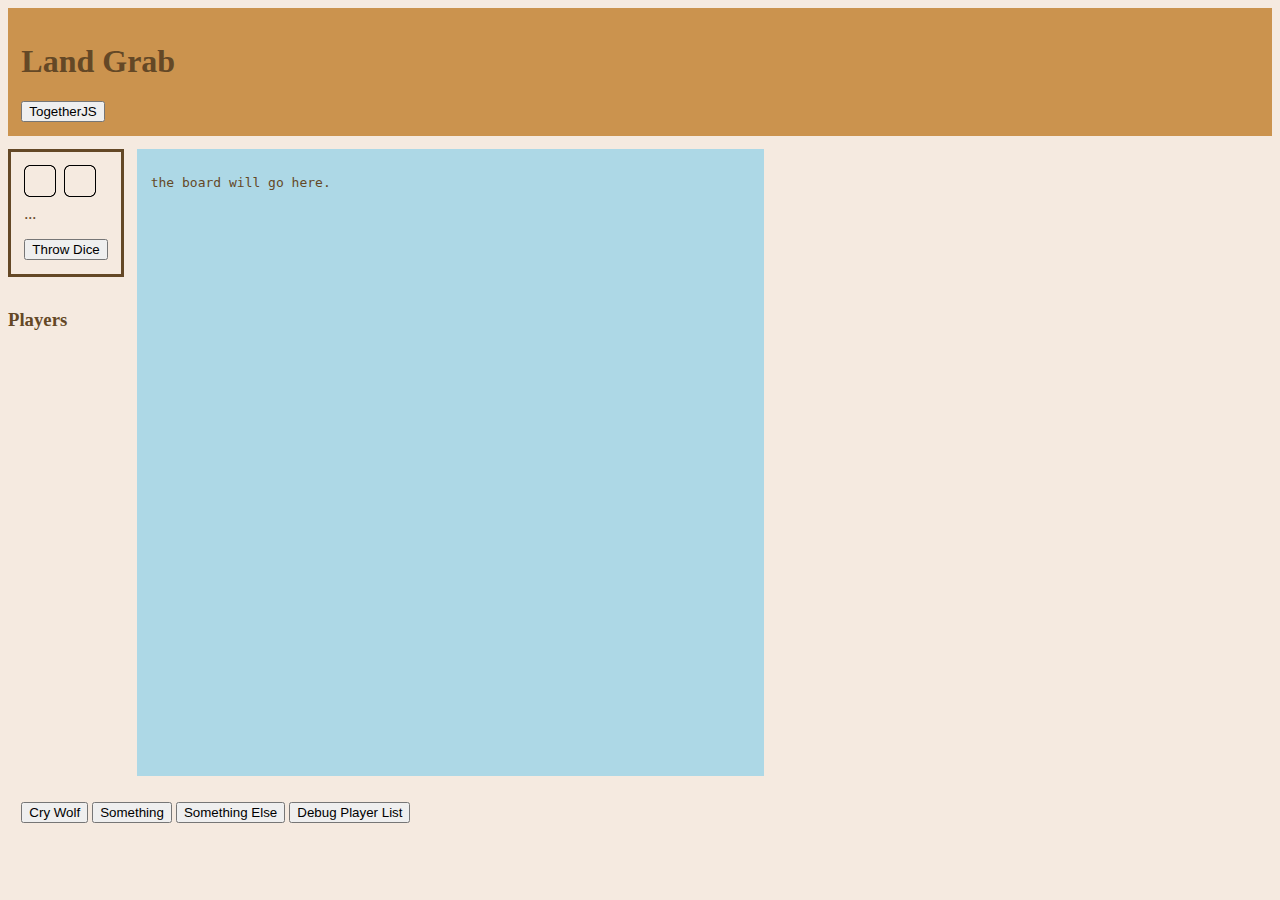
==== play.html @ 9613f4d3 "Preload test" ====
<!doctype html>
<html>
<head>
    <meta charset="utf-8">
    <title>Play Land Grab</title>
    
    <script>
        var TogetherJSConfig_siteName = "LandGrab";
        var TogetherJSConfig_dontShowClicks = true;
        var TogetherJSConfig_disableWebRTC = true;
        var TogetherJSConfig_ignoreForms = true;
        var TogetherJSConfig_suppressJoinConfirmation = true;
        var TogetherJSConfig_ignoreMessages = ["cursor-update", "keydown", "scroll-update", "peer-update"];
    </script>
    <script src="https://togetherjs.com/togetherjs.js"></script>
    
    <script src="src/for_each.js"></script>
    <script src="src/json2.js"></script>
    <script src="src/rng.js"></script>
    <script src="src/dice.js"></script>
    <script src="src/test.js"></script>
    <script src="src/turn.js"></script>
    <script src="src/foul.js"></script>
    
    <script src="src/preload.js"></script>

    <link rel="stylesheet" type="text/css" href="dice.css">
    <link rel="stylesheet" type="text/css" href="board.css">
    <link rel="stylesheet" type="text/css" href="banner.css">
</head>
<body style="background-color:#F5EAE0; color:#644826;">
    
    <!-- Preloading -->
    
    <img src="img/dot_master.png" style="display:none"></img>
    
    <!-- End preload -->
    
    <div id="banner">
    <h1>Land Grab</h1>
    <button onclick="TogetherJS(this); return false;">TogetherJS</button>
    
    </div>
    
    <div id="sidebar">
    
    <div id="dice_block">
        <div id="D1" class="dice">
            <img src="img/dice_master.png" class="dice_background"></img>
        </div>
        <div id="D2" class="dice">
            <img src="img/dice_master.png" class="dice_background"></img>
        </div>
        <div class="end_dice"></div>
        
        <p id="dice_throw">
            ...
        </p>
        
        <button onclick="LandGrab.DiceRoll();" id="dice_button">Throw Dice</button>
        
    </div>
    
    <div id="player_list">
    <h3>Players</h3>
        
        
        
    </div>
    
    </div>
    
    <div id="board">
        
        <pre>the board will go here.</pre>
        
    </div>
    <div id="debug" style="clear:left; padding:10pt;">
        <button onclick="LandGrab.CallFoul('Z');">Cry Wolf</button>
        <button onclick="SomethingChange('Something');">Something</button>
        <button onclick="SomethingChange('Something Else');">Something Else</button>
        <button onclick="LandGrab.AskForPlayerLists();">Debug Player List</button>
    </div>
</body>
</html>
---- dice.css ----
.dice_background {
    position:absolute;
    top:0;
    left:0;
    width:32px;
    height:32px;
}

.dice {
    float:left;
    position:relative;
    width:40px;
    height:40px;
}

#dice_block {
    margin:10pt;
    margin-left:0px;
    padding:10pt;
    border:solid;
    display:inline-block;
}
---- board.css ----
#board {
    float:left;
    position:relative;
    width:600px;
    height:600px;
    margin:10pt;
    margin-left:0px;
    padding:10pt;
    background-color:lightblue;
    display:inline-block;
}

#sidebar {
    float:left;
    position:relative;
}
---- banner.css ----
#banner {
    background-color:#CB934E;
    color:#644826;
    overflow:hidden;
    padding:10pt;
}
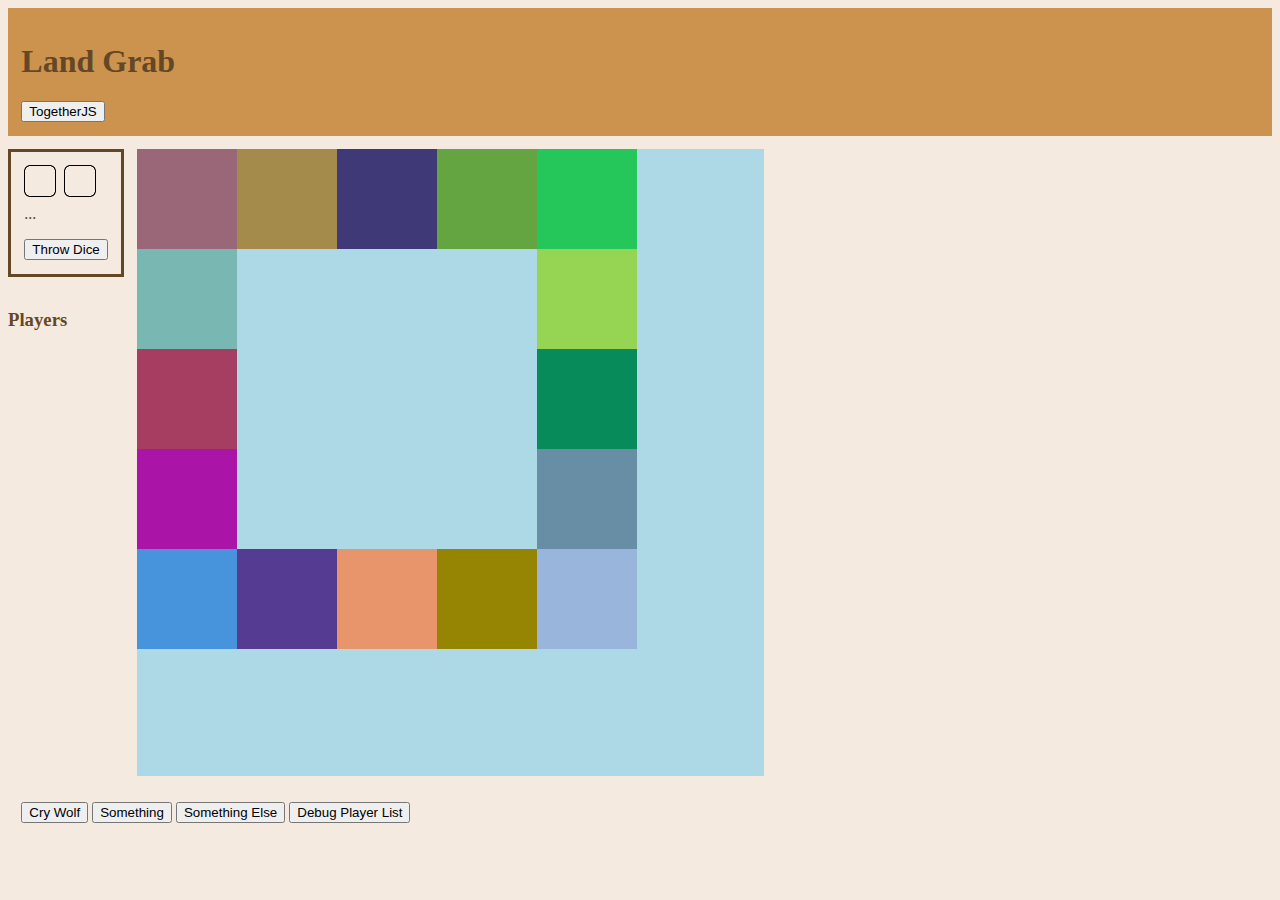
==== commit e499b479: "Board test" ====
--- a/play.html
+++ b/play.html
@@ -21,6 +21,7 @@
     <script src="src/test.js"></script>
     <script src="src/turn.js"></script>
     <script src="src/foul.js"></script>
+    <script src="src/board.js"></script>
     
     <script src="src/preload.js"></script>
 
@@ -29,12 +30,6 @@
     <link rel="stylesheet" type="text/css" href="banner.css">
 </head>
 <body style="background-color:#F5EAE0; color:#644826;">
-    
-    <!-- Preloading -->
-    
-    <img src="img/dot_master.png" style="display:none"></img>
-    
-    <!-- End preload -->
     
     <div id="banner">
     <h1>Land Grab</h1>
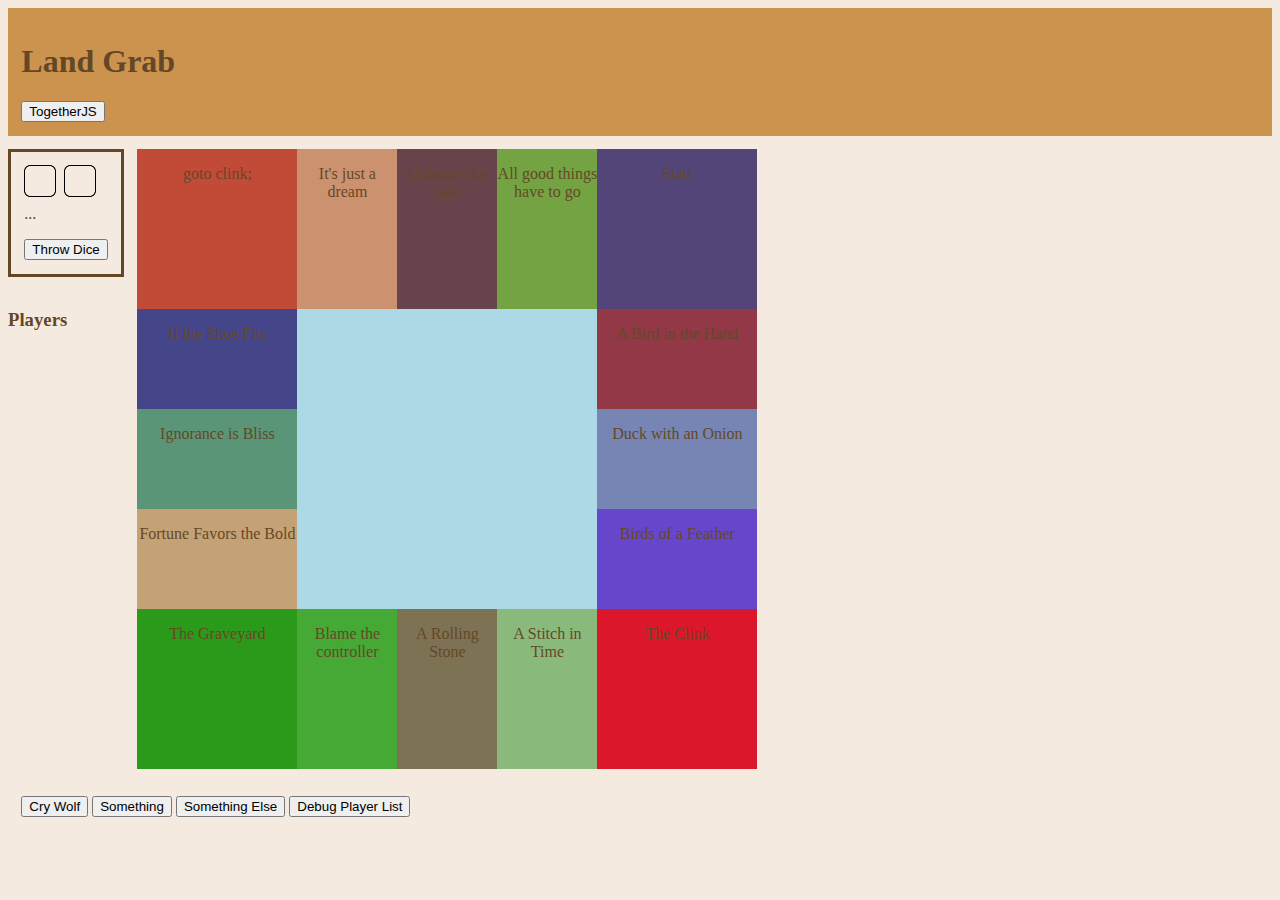
==== commit 430f7f86: "Style refactor" ====
--- a/play.html
+++ b/play.html
@@ -25,9 +25,9 @@
     
     <script src="src/preload.js"></script>
 
-    <link rel="stylesheet" type="text/css" href="dice.css">
-    <link rel="stylesheet" type="text/css" href="board.css">
-    <link rel="stylesheet" type="text/css" href="banner.css">
+    <link rel="stylesheet" type="text/css" href="style/dice.css">
+    <link rel="stylesheet" type="text/css" href="style/board.css">
+    <link rel="stylesheet" type="text/css" href="style/banner.css">
 </head>
 <body style="background-color:#F5EAE0; color:#644826;">
     
--- a/style/dice.css
+++ b/style/dice.css
@@ -0,0 +1,23 @@
+
+.dice_background {
+    position:absolute;
+    top:0;
+    left:0;
+    width:32px;
+    height:32px;
+}
+
+.dice {
+    float:left;
+    position:relative;
+    width:40px;
+    height:40px;
+}
+
+#dice_block {
+    margin:10pt;
+    margin-left:0px;
+    padding:10pt;
+    border:solid;
+    display:inline-block;
+}
--- a/style/board.css
+++ b/style/board.css
@@ -0,0 +1,30 @@
+
+#board {
+    float:left;
+    position:relative;
+    width:620px;
+    height:620px;
+    margin:10pt;
+    margin-left:0px;
+    background-color:lightblue;
+    display:inline-block;
+}
+
+#sidebar {
+    float:left;
+    position:relative;
+}
+
+.right_side_spacez {
+    -moz-transform: translateY(50%) rotate(0.25turn);
+      -o-transform: rotate(90deg);
+ -webkit-transform: rotate(90deg);
+        -ms-filter:"progid:DXImageTransform.Microsoft.BasicImage(rotation=1.6203)";
+}
+
+.left_side_spacez {
+    -moz-transform: translateY(50%) rotate(-0.25turn);
+      -o-transform: rotate(270deg);
+ -webkit-transform: rotate(270deg);
+        -ms-filter:"progid:DXImageTransform.Microsoft.BasicImage(rotation=4.7618)";
+}
--- a/style/banner.css
+++ b/style/banner.css
@@ -0,0 +1,7 @@
+
+#banner {
+    background-color:#CB934E;
+    color:#644826;
+    overflow:hidden;
+    padding:10pt;
+}
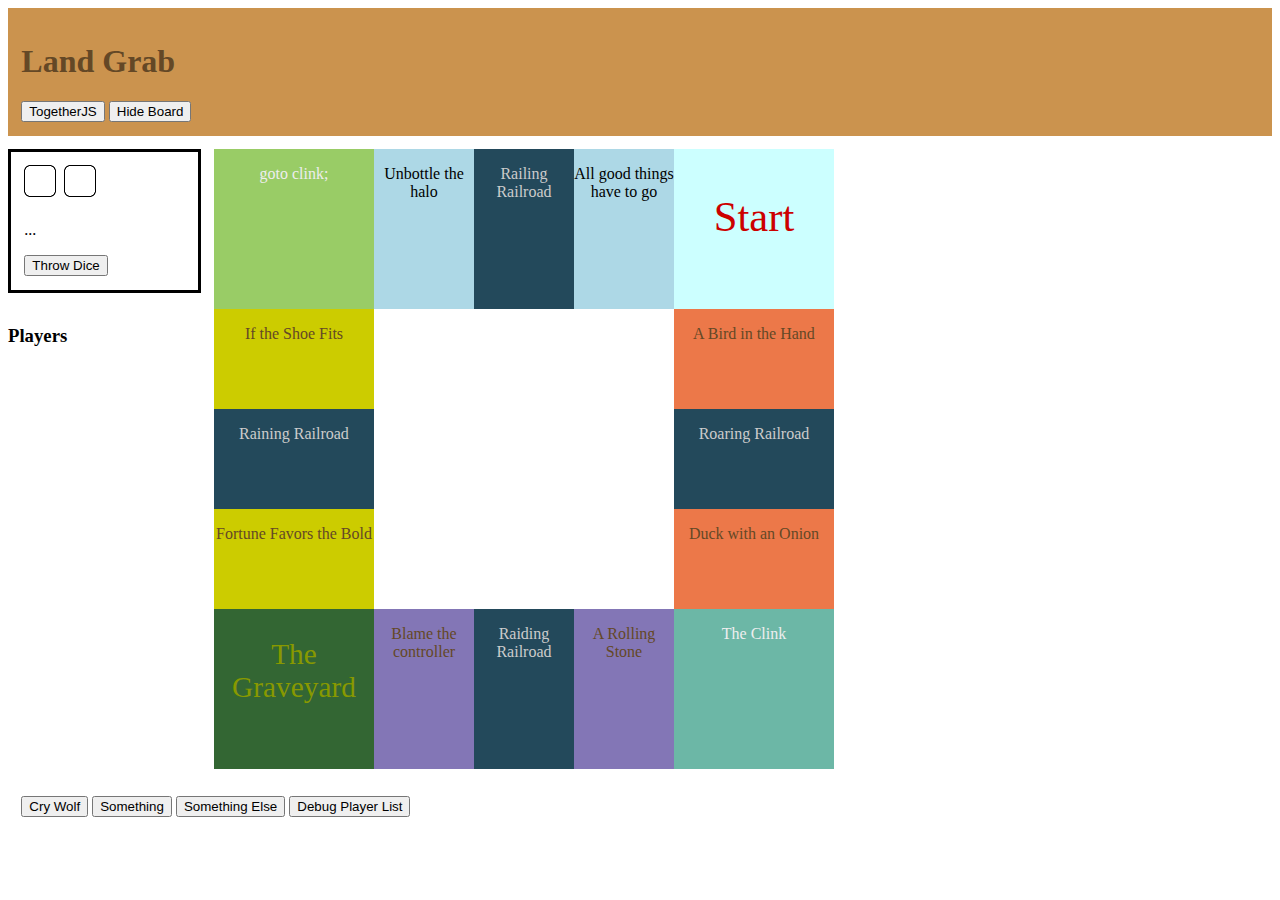
==== commit 1edfa9bf: "Delegate dice roll to view" ====
--- a/play.html
+++ b/play.html
@@ -3,7 +3,8 @@
 <head>
     <meta charset="utf-8">
     <title>Play Land Grab</title>
-    
+
+    <!-- TogetherJS config. -->
     <script>
         var TogetherJSConfig_siteName = "LandGrab";
         var TogetherJSConfig_dontShowClicks = true;
@@ -11,11 +12,27 @@
         var TogetherJSConfig_ignoreForms = true;
         var TogetherJSConfig_suppressJoinConfirmation = true;
         var TogetherJSConfig_ignoreMessages = ["cursor-update", "keydown", "scroll-update", "peer-update"];
+        
+        function toggleBoard(from){
+            var other = document.getElementById('board'); 
+            var was = other.style.display; 
+            if(was=='none'){
+                other.style.display = 'inline';
+                from.innerHTML = 'Hide Board';
+            }
+            else{
+                other.style.display = 'none';
+                from.innerHTML = 'Show Board';
+            }
+        }
+        
     </script>
     <script src="https://togetherjs.com/togetherjs.js"></script>
     
     <script src="src/for_each.js"></script>
     <script src="src/json2.js"></script>
+    <script src="src/preload.js"></script>
+
     <script src="src/rng.js"></script>
     <script src="src/dice.js"></script>
     <script src="src/test.js"></script>
@@ -23,18 +40,19 @@
     <script src="src/foul.js"></script>
     <script src="src/board.js"></script>
     
-    <script src="src/preload.js"></script>
+    <script src="src/html_view.js"></script>
 
     <link rel="stylesheet" type="text/css" href="style/dice.css">
+    <link rel="stylesheet" type="text/css" href="style/main.css">
     <link rel="stylesheet" type="text/css" href="style/board.css">
     <link rel="stylesheet" type="text/css" href="style/banner.css">
 </head>
-<body style="background-color:#F5EAE0; color:#644826;">
+<body>
     
     <div id="banner">
     <h1>Land Grab</h1>
     <button onclick="TogetherJS(this); return false;">TogetherJS</button>
-    
+    <button onclick="toggleBoard(this);">Hide Board</button>
     </div>
     
     <div id="sidebar">
@@ -56,11 +74,11 @@
         
     </div>
     
-    <div id="player_list">
+    <div id="player_block">
     <h3>Players</h3>
-        
-        
-        
+        <ul id="player_list">
+
+        </ul>
     </div>
     
     </div>
--- a/style/dice.css
+++ b/style/dice.css
@@ -14,10 +14,15 @@
     height:40px;
 }
 
+.end_dice{
+    clear:left;
+}
+
 #dice_block {
     margin:10pt;
     margin-left:0px;
     padding:10pt;
     border:solid;
     display:inline-block;
+    width:160px;
 }
--- a/style/board.css
+++ b/style/board.css
@@ -6,7 +6,7 @@
     height:620px;
     margin:10pt;
     margin-left:0px;
-    background-color:lightblue;
+    background-color:white;
     display:inline-block;
 }
 
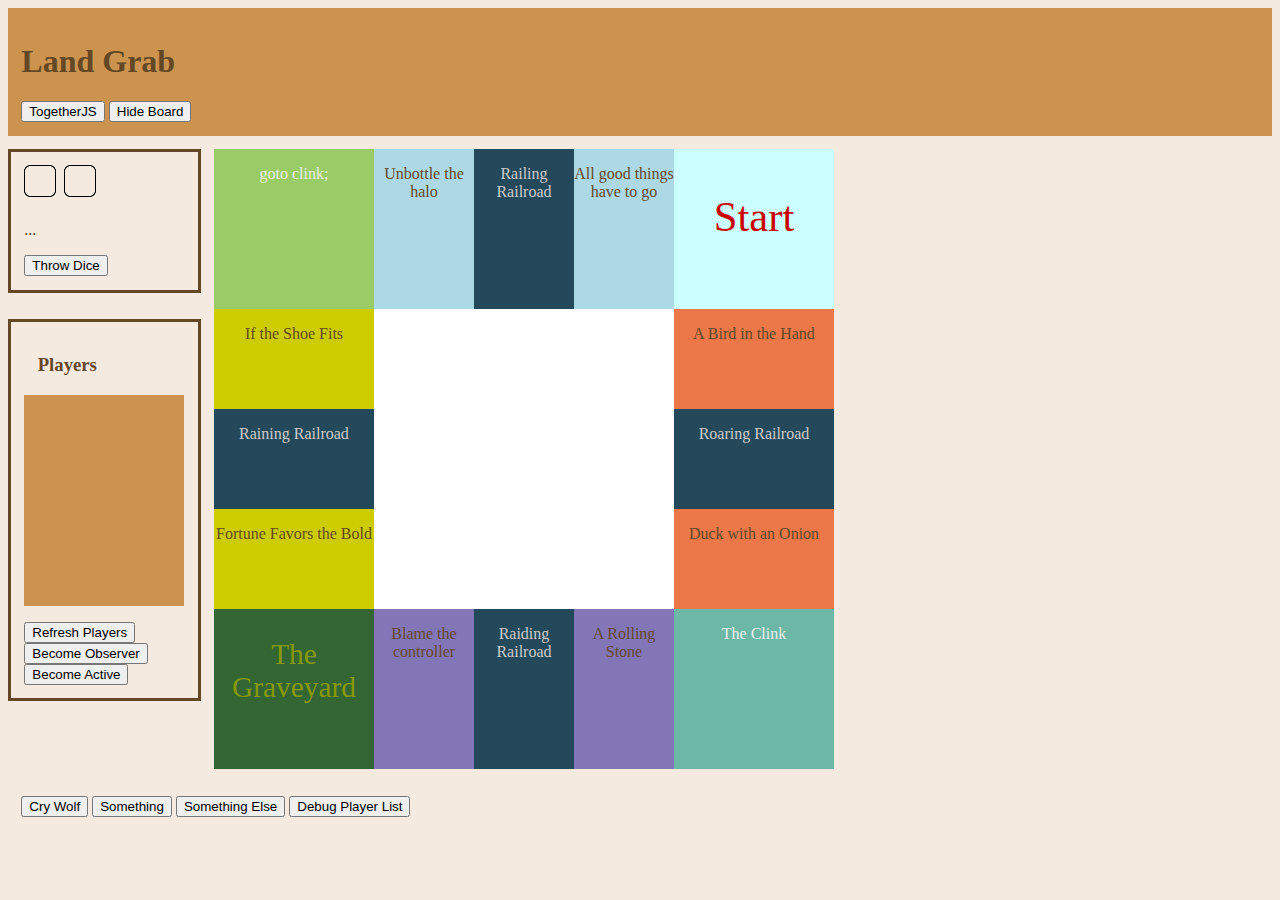
==== commit 56fad756: "A different approach to player status and turn validation" ====
--- a/play.html
+++ b/play.html
@@ -39,6 +39,7 @@
     <script src="src/turn.js"></script>
     <script src="src/foul.js"></script>
     <script src="src/board.js"></script>
+    <script src="src/players.js"></script>
     
     <script src="src/html_view.js"></script>
 
@@ -57,7 +58,7 @@
     
     <div id="sidebar">
     
-    <div id="dice_block">
+    <div id="dice_block" class="sidebar_block">
         <div id="D1" class="dice">
             <img src="img/dice_master.png" class="dice_background"></img>
         </div>
@@ -74,11 +75,16 @@
         
     </div>
     
-    <div id="player_block">
+    <div id="player_block" class="sidebar_block">
     <h3>Players</h3>
         <ul id="player_list">
 
         </ul>
+        
+    <button onclick="LandGrab.RefreshPlayerNames();">Refresh Players</button>
+    <button onclick="LandGrab.SetSelfObserving(true);">Become Observer</button>
+    <button onclick="LandGrab.SetSelfObserving(false);">Become Active</button>
+
     </div>
     
     </div>
--- a/style/dice.css
+++ b/style/dice.css
@@ -19,10 +19,5 @@
 }
 
 #dice_block {
-    margin:10pt;
-    margin-left:0px;
-    padding:10pt;
-    border:solid;
     display:inline-block;
-    width:160px;
 }
--- a/style/main.css
+++ b/style/main.css
@@ -0,0 +1,36 @@
+
+body {
+    background-color:#F5EAE0;
+    color:#644826;
+}
+
+.sidebar_block{
+    border:solid;
+    margin:10pt;
+    margin-left:0px;
+    padding:10pt;
+    width:160px;
+}
+
+#player_block{
+
+}
+
+#player_block h3 {
+    padding-left:10pt;
+}
+
+#player_list{
+    background-color:#CB934E;
+    color:#644826;
+    overflow-y:auto;
+    overflow-x:auto;
+    list-style-type:none;
+    height:200px;
+    padding:4pt;
+    text-alignment:left;
+}
+
+#player_list li{
+    text-alignment:left;
+}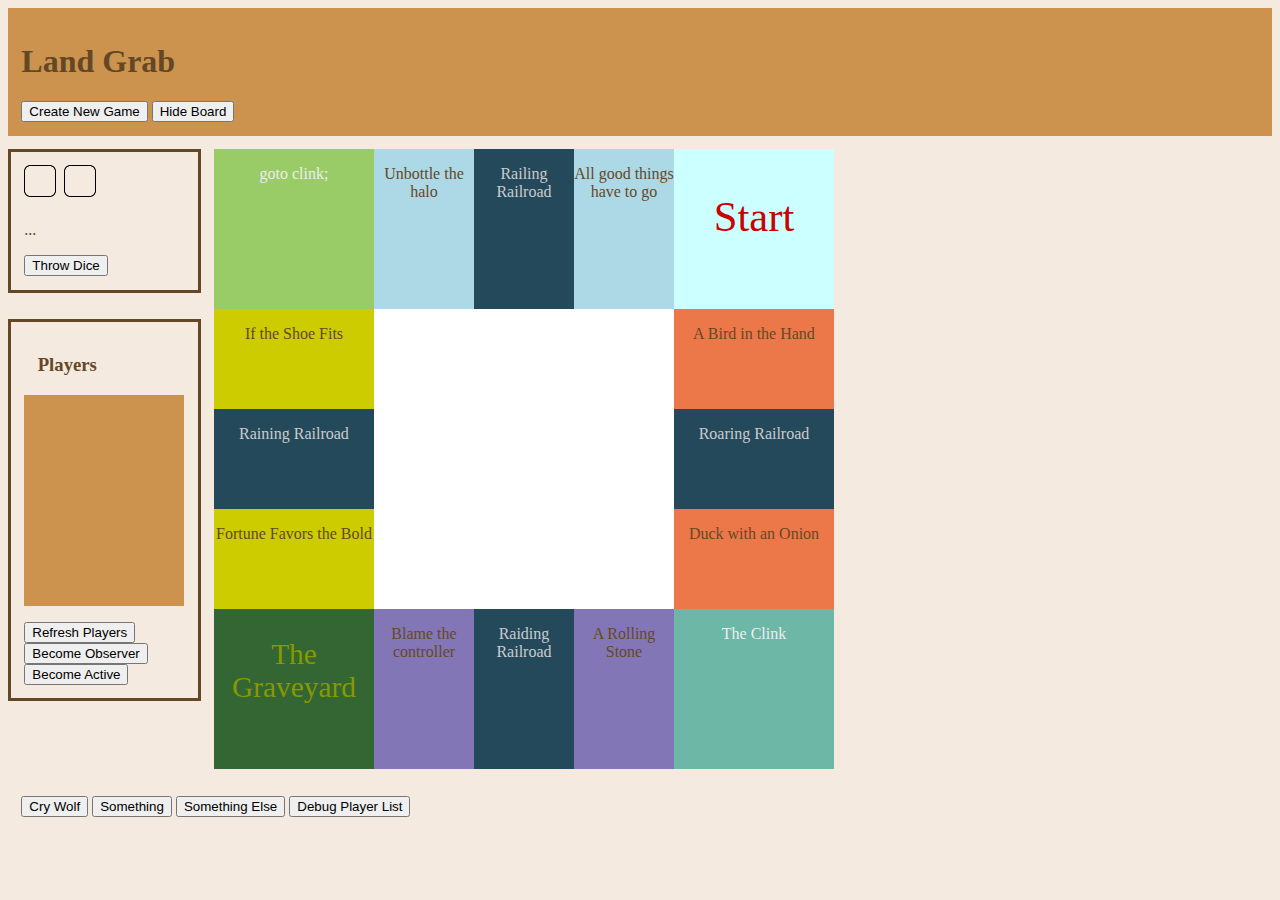
==== commit b70d144d: "Rename TogetherJS button" ====
--- a/play.html
+++ b/play.html
@@ -52,7 +52,7 @@
     
     <div id="banner">
     <h1>Land Grab</h1>
-    <button onclick="TogetherJS(this); return false;">TogetherJS</button>
+    <button onclick="TogetherJS(this); return false;">Create New Game</button>
     <button onclick="toggleBoard(this);">Hide Board</button>
     </div>
     
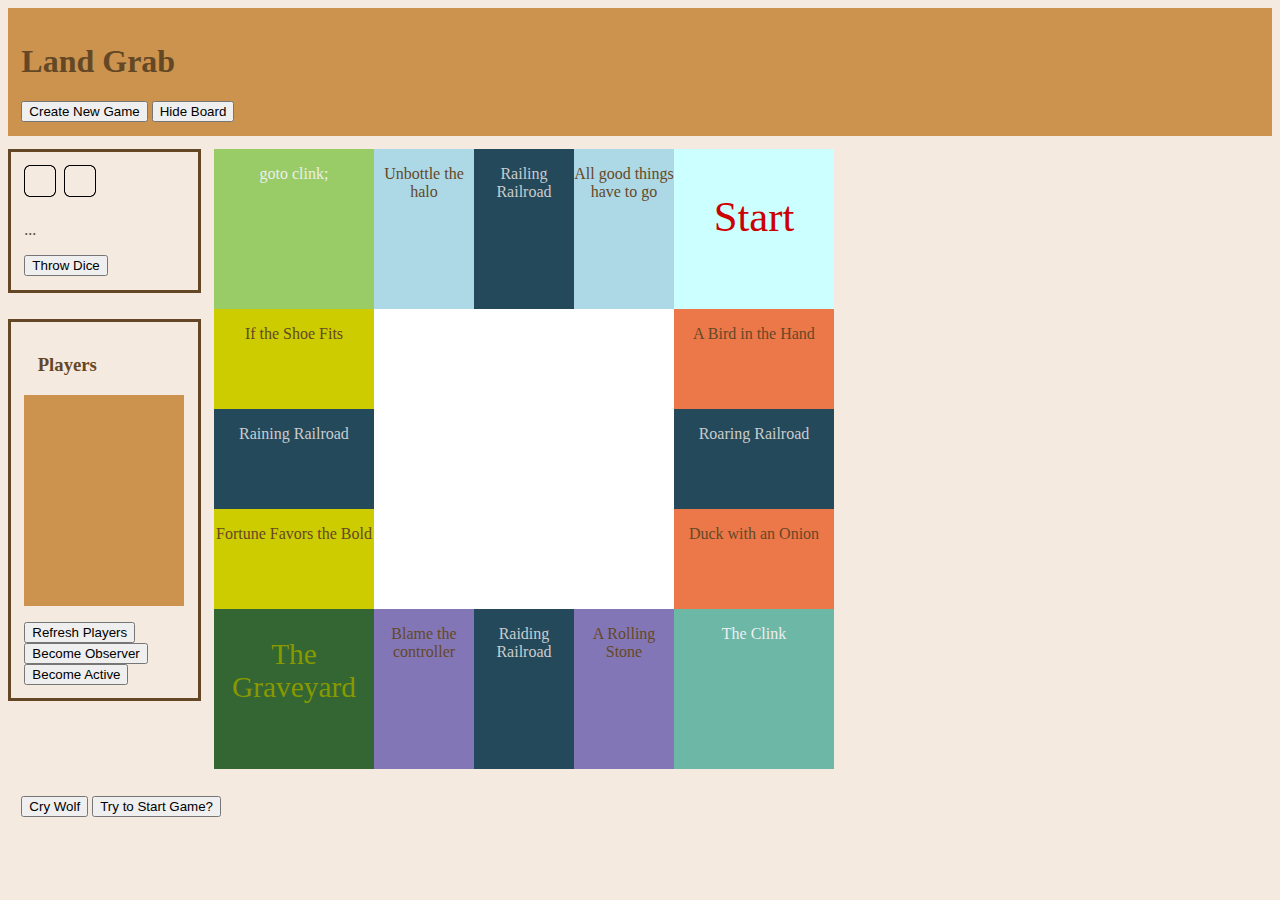
==== commit 4209fd55: "Attempt at popup for starting game" ====
--- a/play.html
+++ b/play.html
@@ -96,9 +96,7 @@
     </div>
     <div id="debug" style="clear:left; padding:10pt;">
         <button onclick="LandGrab.CallFoul('Z');">Cry Wolf</button>
-        <button onclick="SomethingChange('Something');">Something</button>
-        <button onclick="SomethingChange('Something Else');">Something Else</button>
-        <button onclick="LandGrab.AskForPlayerLists();">Debug Player List</button>
+        <button onclick="LandGrab.View.rollForOrderPopup(LandGrab.peers.getAllPeers().concat([LandGrab.peers.Self]), LandGrab.active_players_id);">Try to Start Game?</button>
     </div>
 </body>
 </html>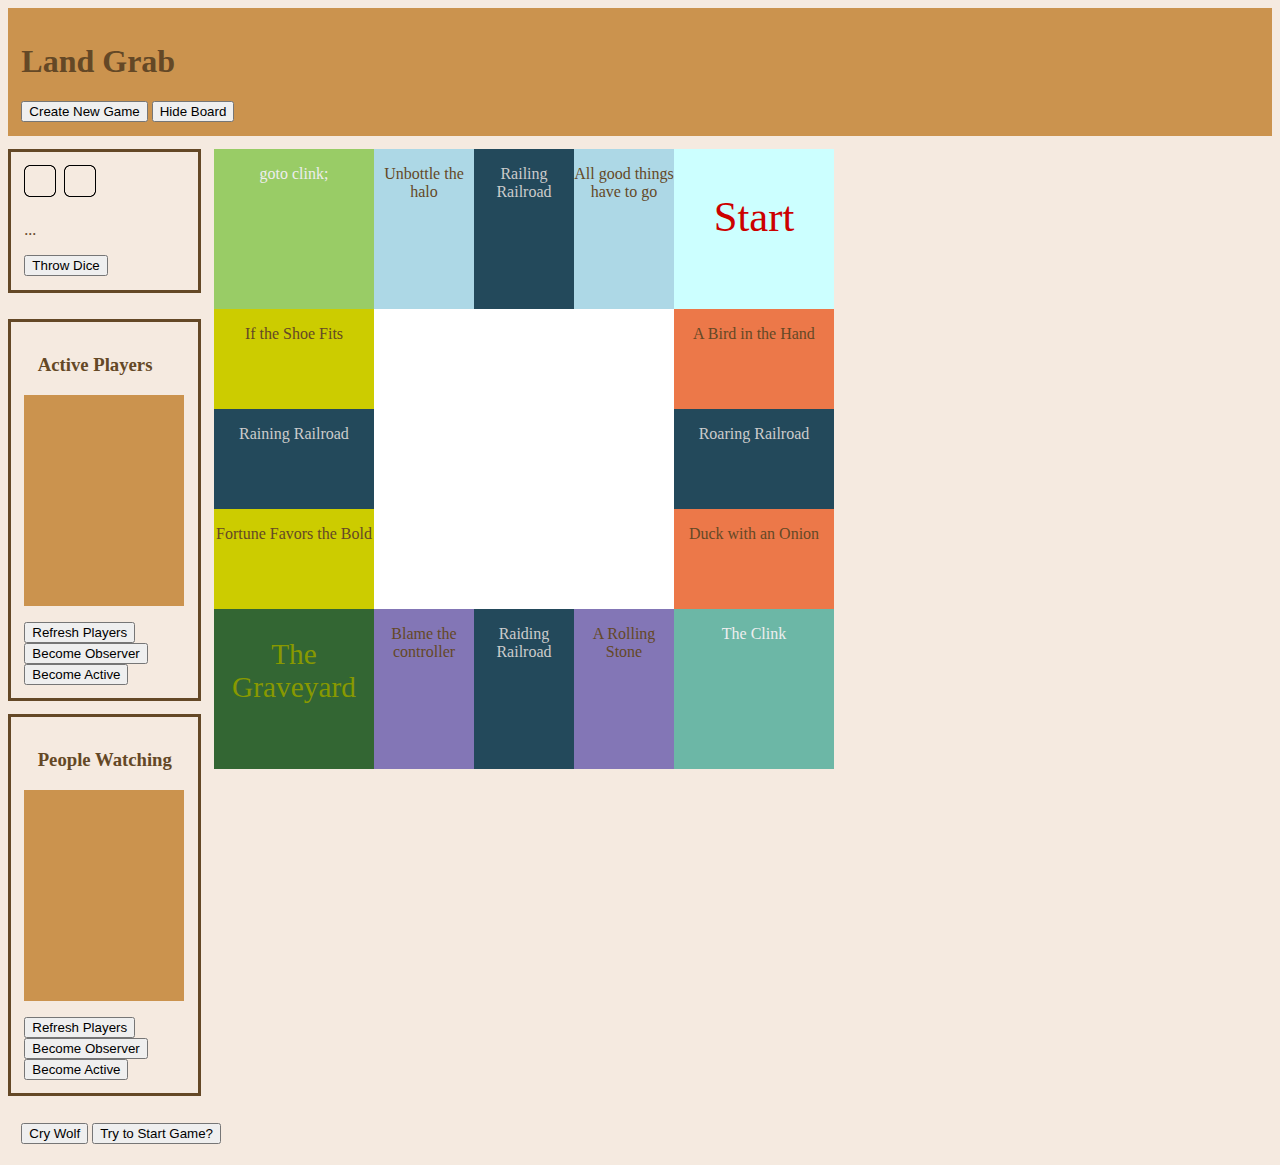
==== commit 6cde8dfd: "Different player display" ====
--- a/play.html
+++ b/play.html
@@ -75,9 +75,21 @@
         
     </div>
     
-    <div id="player_block" class="sidebar_block">
-    <h3>Players</h3>
-        <ul id="player_list">
+    <div class="player_block sidebar_block" id="players_active">
+    <h3>Active Players</h3>
+        <ul class="player_list" id="active_player_list">
+
+        </ul>
+        
+    <button onclick="LandGrab.RefreshPlayerNames();">Refresh Players</button>
+    <button onclick="LandGrab.SetSelfObserving(true);">Become Observer</button>
+    <button onclick="LandGrab.SetSelfObserving(false);">Become Active</button>
+
+    </div>
+    
+    <div class="player_block sidebar_block" id="players_watching">
+    <h3>People Watching</h3>
+        <ul class="player_list" id="all_player_list">
 
         </ul>
         
--- a/style/main.css
+++ b/style/main.css
@@ -12,15 +12,15 @@
     width:160px;
 }
 
-#player_block{
+.player_block{
 
 }
 
-#player_block h3 {
+.player_block h3 {
     padding-left:10pt;
 }
 
-#player_list{
+.player_list{
     background-color:#CB934E;
     color:#644826;
     overflow-y:auto;
@@ -28,9 +28,9 @@
     list-style-type:none;
     height:200px;
     padding:4pt;
-    text-alignment:left;
+    text-align:left;
 }
 
-#player_list li{
-    text-alignment:left;
+.player_list li{
+    text-align:left;
 }